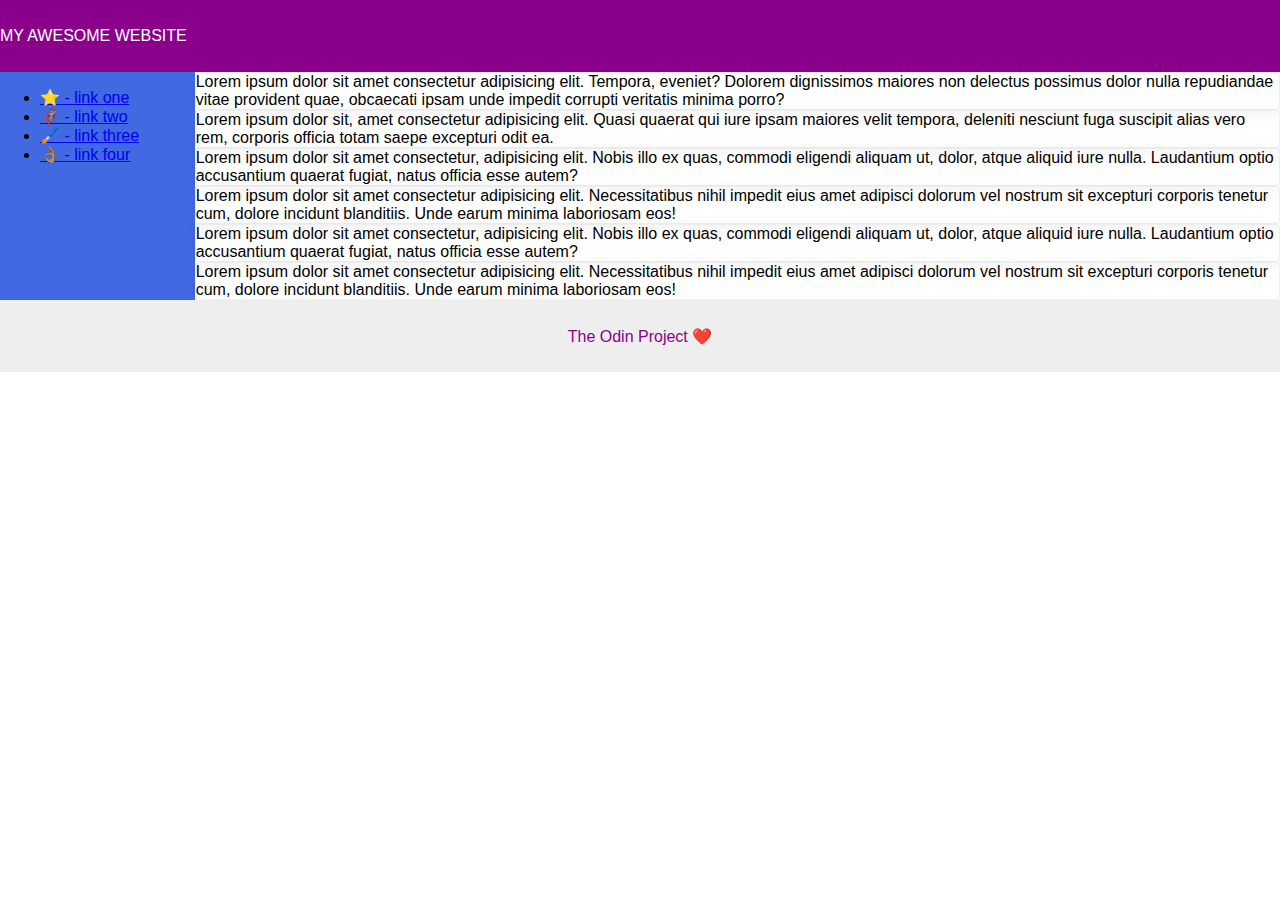
==== flex/07-flex-layout-2/index.html @ 4fe2c319 "06-flex-layout solution" ====
<!DOCTYPE html>
<html lang="en">
  <head>
    <meta charset="UTF-8">
    <meta http-equiv="X-UA-Compatible" content="IE=edge">
    <meta name="viewport" content="width=device-width, initial-scale=1.0">
    <title>The Holy Grail</title>
    <link rel="stylesheet" href="style.css">
  </head>
  <body>
    <div class="header">
      MY AWESOME WEBSITE
    </div>
    <div class="content">
      <div class="sidebar">
        <ul>
          <li><a href="#">⭐ - link one</a></li>
          <li><a href="#">🦸🏽‍♂️ - link two</a></li>
          <li><a href="#">🖌️ - link three</a></li>
          <li><a href="#">👌🏽 - link four</a></li>
       </ul>
      </div>
      <div class="cards-container">
        <div class="card">Lorem ipsum dolor sit amet consectetur adipisicing elit. Tempora, eveniet? Dolorem dignissimos maiores non delectus possimus dolor nulla repudiandae vitae provident quae, obcaecati ipsam unde impedit corrupti veritatis minima porro?</div>
        <div class="card">Lorem ipsum dolor sit, amet consectetur adipisicing elit. Quasi quaerat qui iure ipsam maiores velit tempora, deleniti nesciunt fuga suscipit alias vero rem, corporis officia totam saepe excepturi odit ea.</div>
        <div class="card">Lorem ipsum dolor sit amet consectetur, adipisicing elit. Nobis illo ex quas, commodi eligendi aliquam ut, dolor, atque aliquid iure nulla. Laudantium optio accusantium quaerat fugiat, natus officia esse autem?</div>
        <div class="card">Lorem ipsum dolor sit amet consectetur adipisicing elit. Necessitatibus nihil impedit eius amet adipisci dolorum vel nostrum sit excepturi corporis tenetur cum, dolore incidunt blanditiis. Unde earum minima laboriosam eos!</div>
       <div class="card">Lorem ipsum dolor sit amet consectetur, adipisicing elit. Nobis illo ex quas, commodi eligendi aliquam ut, dolor, atque aliquid iure nulla. Laudantium optio accusantium quaerat fugiat, natus officia esse autem?</div>
        <div class="card">Lorem ipsum dolor sit amet consectetur adipisicing elit. Necessitatibus nihil impedit eius amet adipisci dolorum vel nostrum sit excepturi corporis tenetur cum, dolore incidunt blanditiis. Unde earum minima laboriosam eos!</div>
      </div>
  </div>
    <div class="footer">
      The Odin Project ❤️
    </div>
  </body>
</html>
---- flex/07-flex-layout-2/style.css ----
body {
  font-family: -apple-system, BlinkMacSystemFont, 'Segoe UI', Roboto, Oxygen, Ubuntu, Cantarell, 'Open Sans', 'Helvetica Neue', sans-serif;
  margin: 0;
  min-height: 100vh;
  display: flex;
  flex-direction: column;
}

.header {
  height: 72px;
  background: darkmagenta;
  color: white;
  display: flex;
  align-items: center;
}

.footer {
  height: 72px;
  background: #eee;
  color: darkmagenta;
  display: flex;
  justify-content: center;
  align-items: center;
}

.sidebar {
  width: 300px;
  background: royalblue;
  box-sizing: border-box;
}

.card {
  border: 1px solid #eee;
  box-shadow: 2px 4px 16px rgba(0,0,0,.06);
  border-radius: 4px;
}

.content {
  display: flex;
}
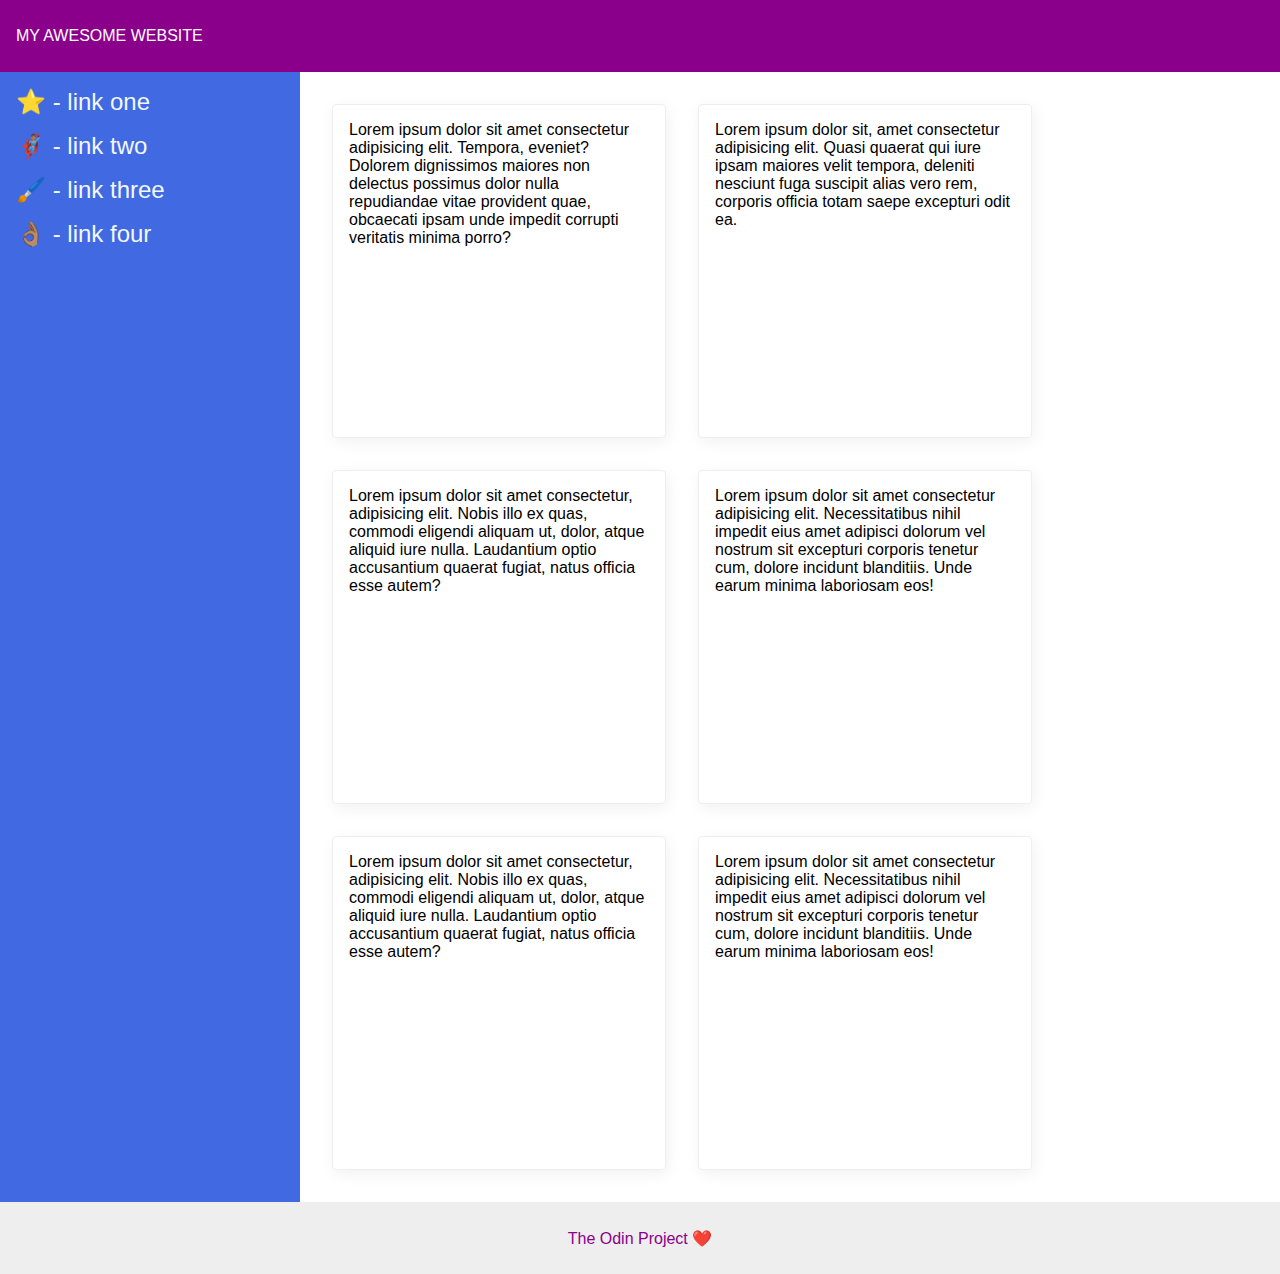
==== commit 8d61f101: "07-flex-layout solution" ====
--- a/flex/07-flex-layout-2/index.html
+++ b/flex/07-flex-layout-2/index.html
@@ -28,7 +28,7 @@
        <div class="card">Lorem ipsum dolor sit amet consectetur, adipisicing elit. Nobis illo ex quas, commodi eligendi aliquam ut, dolor, atque aliquid iure nulla. Laudantium optio accusantium quaerat fugiat, natus officia esse autem?</div>
         <div class="card">Lorem ipsum dolor sit amet consectetur adipisicing elit. Necessitatibus nihil impedit eius amet adipisci dolorum vel nostrum sit excepturi corporis tenetur cum, dolore incidunt blanditiis. Unde earum minima laboriosam eos!</div>
       </div>
-  </div>
+    </div>
     <div class="footer">
       The Odin Project ❤️
     </div>
--- a/flex/07-flex-layout-2/style.css
+++ b/flex/07-flex-layout-2/style.css
@@ -4,6 +4,7 @@
   min-height: 100vh;
   display: flex;
   flex-direction: column;
+  justify-content: space-between;
 }
 
 .header {
@@ -12,6 +13,8 @@
   color: white;
   display: flex;
   align-items: center;
+  padding-left: 16px;
+
 }
 
 .footer {
@@ -27,14 +30,53 @@
   width: 300px;
   background: royalblue;
   box-sizing: border-box;
+  display: flex;
+  flex-shrink: 0;
+  padding: 16px;
+
 }
 
 .card {
   border: 1px solid #eee;
   box-shadow: 2px 4px 16px rgba(0,0,0,.06);
   border-radius: 4px;
+  flex: 0 0 auto;
+  padding: 1em;
+  width: 300px;
+  height: 300px;
 }
 
 .content {
   display: flex;
+  flex: 1;
+}
+
+.cards-container {
+  display: flex;
+  flex-wrap: wrap;
+  align-content: center;
+  justify-content: flex-start;
+  gap: 32px;
+  padding: 32px;
+}
+
+ul {
+  list-style: none;
+  margin: 0;
+  padding: 0;
+  display: flex;
+  flex-direction: column;
+  gap: 1em;
+  color: aliceblue;
+}
+
+a {
+  color: inherit;
+  text-decoration: none;
+  font-size: 24px;
+}
+
+.header-text {
+  font-weight: 900px;
+  font-size: 32px;
 }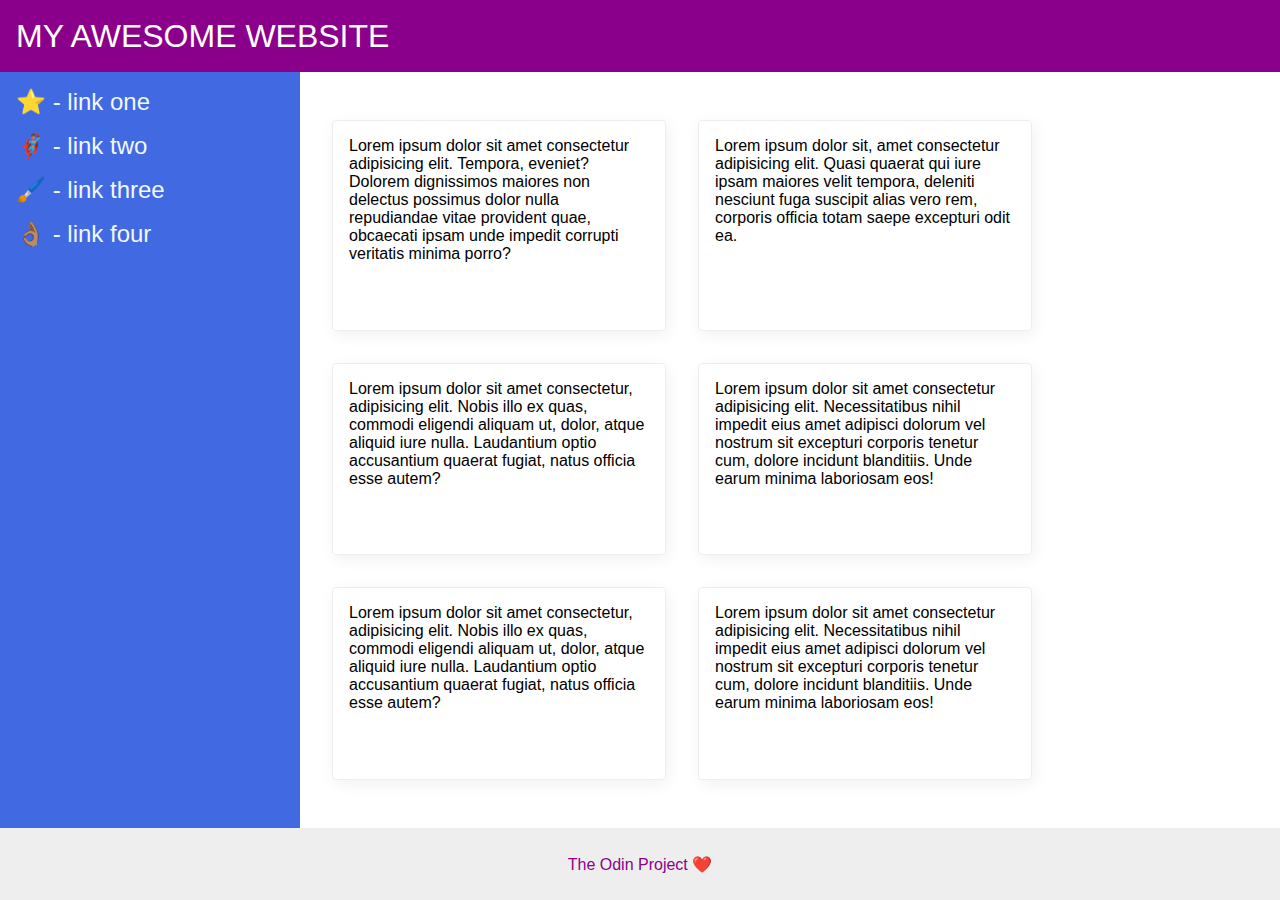
==== commit e8c2be2d: "07-flex-layout-2 solution" ====
--- a/flex/07-flex-layout-2/index.html
+++ b/flex/07-flex-layout-2/index.html
@@ -9,7 +9,7 @@
   </head>
   <body>
     <div class="header">
-      MY AWESOME WEBSITE
+      <p class="header-text">MY AWESOME WEBSITE</p>
     </div>
     <div class="content">
       <div class="sidebar">
--- a/flex/07-flex-layout-2/style.css
+++ b/flex/07-flex-layout-2/style.css
@@ -1,10 +1,10 @@
 body {
   font-family: -apple-system, BlinkMacSystemFont, 'Segoe UI', Roboto, Oxygen, Ubuntu, Cantarell, 'Open Sans', 'Helvetica Neue', sans-serif;
+  font-display: swap;
   margin: 0;
   min-height: 100vh;
   display: flex;
   flex-direction: column;
-  justify-content: space-between;
 }
 
 .header {
@@ -14,6 +14,8 @@
   display: flex;
   align-items: center;
   padding-left: 16px;
+  font-weight: 900px;
+  font-size: 32px;
 
 }
 
@@ -41,9 +43,8 @@
   box-shadow: 2px 4px 16px rgba(0,0,0,.06);
   border-radius: 4px;
   flex: 0 0 auto;
-  padding: 1em;
+  padding: 16px;
   width: 300px;
-  height: 300px;
 }
 
 .content {
@@ -54,10 +55,8 @@
 .cards-container {
   display: flex;
   flex-wrap: wrap;
-  align-content: center;
-  justify-content: flex-start;
+  padding: 48px 32px;
   gap: 32px;
-  padding: 32px;
 }
 
 ul {
